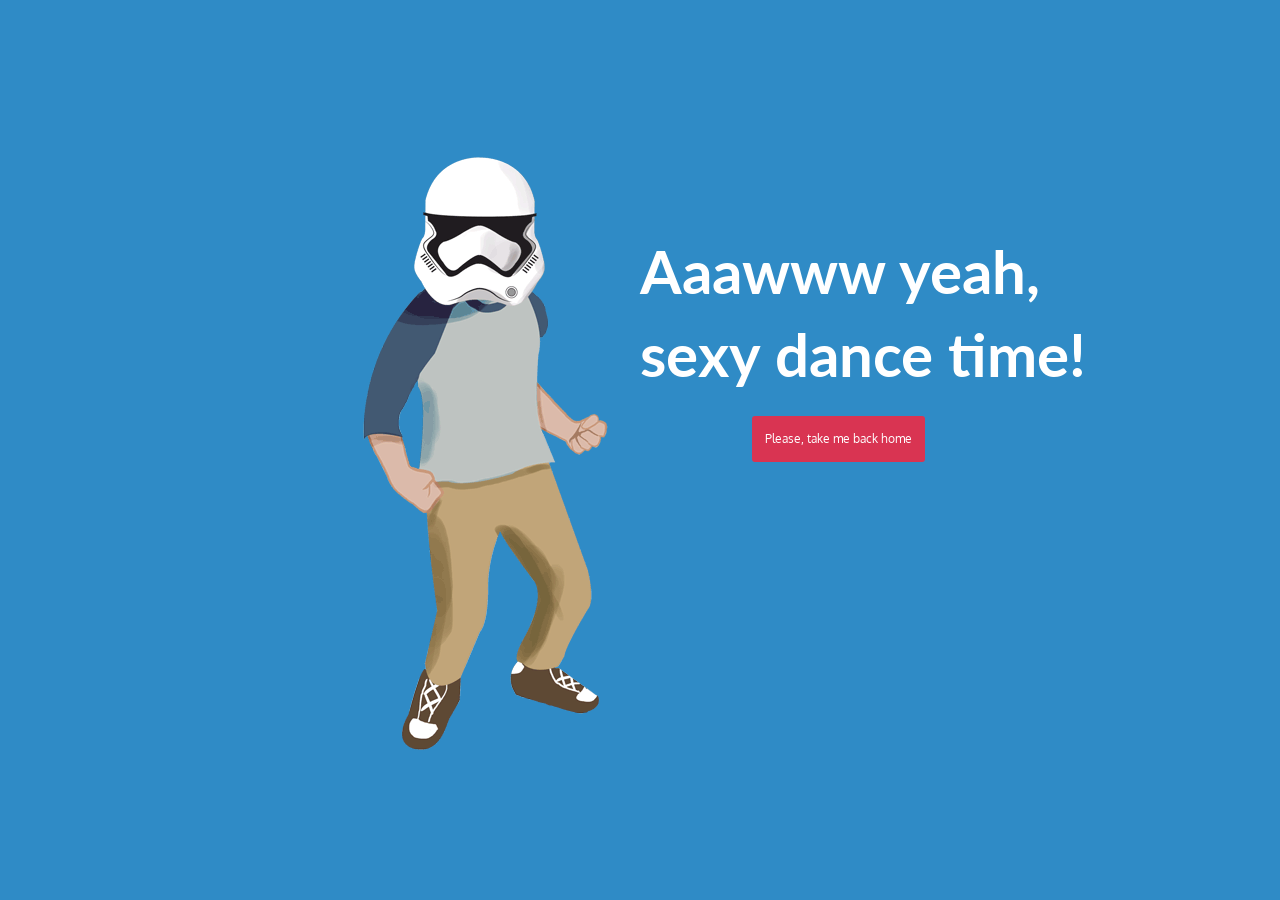
==== dance.html @ de2f822d "Make over" ====
<!doctype html>
<html>
<head>
  <meta charset="utf-8">
  <meta name="viewport" content="initial-scale=1.0">
  <title>dance</title>
  <link href="http://fonts.googleapis.com/css?family=Oxygen:400,400|Lato:700" rel="stylesheet" type="text/css">
  <link rel="stylesheet" href="css/standardize.css">
  <link rel="stylesheet" href="css/dance-grid.css">
  <link rel="stylesheet" href="css/dance.css">
</head>
<body class="body page-dance clearfix">
  <img class="image" src="images/dancingstorm3.gif" data-rimage data-src="images/dancingstorm3.gif">
  <p class="text"><strong>Aaawww yeah, sexy dance time!</strong></p>
  <button onClick="window.location='index.html';" class="_button">Please, take me back home</button>

  <script src="js/jquery-min.js"></script>
  <script src="js/rimages.js"></script>
</body>
</html>
---- css/dance.css ----
body {
  background-color: rgb(47, 139, 198);
  font: 400 1em/1.38 Oxygen;
  color: rgb(0, 0, 0);
}

.image {
  display: block;
  float: left;
  width: 508px;
  height: auto;
  margin: 99px 0 0 21.9987%;
  overflow: hidden;
}

.text {
  position: relative;
  float: left;
  z-index: 1;
  width: 26.3999999999%;
  min-height: 251px;
  margin: 284px 0 0 1.54297%;
  font-size: 1em;
  font-weight: 400;
  line-height: 1.38;
  color: rgb(0, 0, 0);
}

._button {
  display: block;
  position: relative;
  float: left;
  clear: both;
  z-index: 2;
  width: 8.3854166666%;
  height: 46px;
  margin: -317px 0 0 55.99935%;
  border-radius: 3px;
  background-color: rgb(217, 52, 82);
  font-size: 0.75em;
  font-weight: 400;
  line-height: 1.38;
  text-align: center;
  color: rgb(255, 255, 255);
}

._button:hover {
  background-color: rgb(98, 18, 33);
}

.text strong {
  border-top-width: 0;
  border-right-width: 0;
  border-bottom-width: 0;
  border-left-width: 0;
  border-color: transparent;
  border-style: none;
  border-top-left-radius: 0;
  border-top-right-radius: 0;
  border-bottom-right-radius: 0;
  border-bottom-left-radius: 0;
  background-color: transparent;
  font-family: Lato;
  font-style: normal;
  font-size: 3.75em;
  font-weight: 700;
  text-transform: inherit;
  text-decoration: inherit;
  letter-spacing: inherit;
  word-spacing: inherit;
  color: rgb(255, 255, 255);
  opacity: 1;
  word-break: normal;
  word-wrap: normal;
  white-space: normal;
}

@media(max-width: 1366px) {
  .image {
    position: relative;
    z-index: 0;
    height: auto;
    margin-top: 98px;
    margin-left: 15.19949%;
  }

  .text {
    position: relative;
    clear: both;
    z-index: 1;
    width: 36.1639824304%;
    margin-top: -568px;
    margin-left: 50%;
  }

  ._button {
    position: relative;
    clear: none;
    z-index: 2;
    width: 13.5431918008%;
    margin-top: -382px;
    margin-left: 58.71157%;
  }
}

@media(max-width: 1200px) {
  body {
    font-size: 1em;
  }

  .image {
    position: relative;
    z-index: 0;
    height: auto;
    margin-top: 93px;
    margin-left: 10%;
  }

  .text {
    position: relative;
    z-index: 1;
    margin-top: -563px;
  }

  ._button {
    position: relative;
    z-index: 2;
    margin-top: -379px;
    margin-left: 64.39974%;
  }
}

@media(max-width: 768px) {
  .image {
    position: relative;
    z-index: 0;
    width: 341px;
    height: auto;
    margin-top: 192px;
    margin-left: 9.99756%;
  }

  .text {
    position: relative;
    z-index: 1;
    margin-top: -373px;
    margin-left: 53.83504%;
  }

  ._button {
    position: relative;
    z-index: 2;
    margin-top: -168px;
    margin-left: 62.79704%;
  }

  .text strong {
    font-size: 3em;
  }
}

@media(max-width: 640px) {
  body {
    font-size: 1em;
  }

  .image {
    position: relative;
    z-index: 0;
    height: auto;
    margin-top: 200px;
    margin-left: 0;
  }

  .text {
    position: relative;
    z-index: 1;
    width: 40%;
    margin-top: -381px;
    margin-left: 50%;
  }

  ._button {
    position: relative;
    z-index: 2;
    width: 30%;
    margin-top: -176px;
    margin-left: 53.28125%;
  }
}
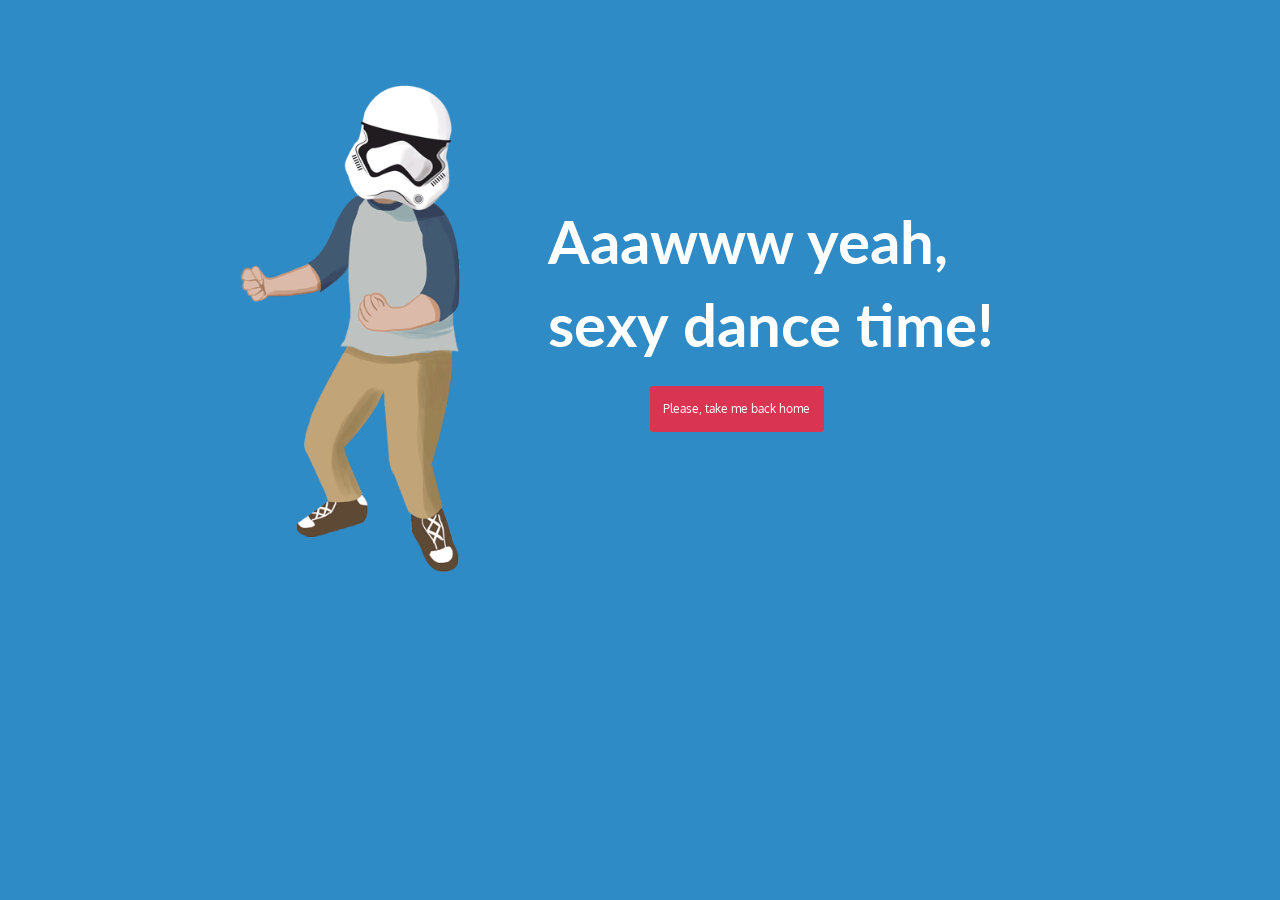
==== commit c674d7e1: "Simplify" ====
--- a/dance.html
+++ b/dance.html
@@ -10,7 +10,7 @@
   <link rel="stylesheet" href="css/dance.css">
 </head>
 <body class="body page-dance clearfix">
-  <img class="image" src="images/dancingstorm3.gif" data-rimage data-src="images/dancingstorm3.gif">
+  <img class="image" src="images/dancingstorm3-508x700.gif" data-rimage data-src="images/dancingstorm3-508x700.gif" onmouseover="this.src='images/dancingstorm3.gif'" onmouseout="this.src='images/dancingstorm3-508x700.gif'">
   <p class="text"><strong>Aaawww yeah, sexy dance time!</strong></p>
   <button onClick="window.location='index.html';" class="_button">Please, take me back home</button>
 
--- a/css/dance.css
+++ b/css/dance.css
@@ -75,35 +75,36 @@
   white-space: normal;
 }
 
+@media(max-width: 1440px) {
+  .image {
+    position: relative;
+    z-index: 0;
+    width: 514px;
+    height: auto;
+    margin-top: 17px;
+    margin-left: 15.99935%;
+  }
+
+  .text {
+    position: relative;
+    z-index: 1;
+    margin-top: 246px;
+    margin-left: 0;
+  }
+
+  ._button {
+    position: absolute;
+    float: none;
+    clear: none;
+    top: 505px;
+    left: 55.9722222222%;
+    width: 11.5277777777%;
+    margin-top: 0;
+    margin-left: 0;
+  }
+}
+
 @media(max-width: 1366px) {
-  .image {
-    position: relative;
-    z-index: 0;
-    height: auto;
-    margin-top: 98px;
-    margin-left: 15.19949%;
-  }
-
-  .text {
-    position: relative;
-    clear: both;
-    z-index: 1;
-    width: 36.1639824304%;
-    margin-top: -568px;
-    margin-left: 50%;
-  }
-
-  ._button {
-    position: relative;
-    clear: none;
-    z-index: 2;
-    width: 13.5431918008%;
-    margin-top: -382px;
-    margin-left: 58.71157%;
-  }
-}
-
-@media(max-width: 1200px) {
   body {
     font-size: 1em;
   }
@@ -111,47 +112,75 @@
   .image {
     position: relative;
     z-index: 0;
-    height: auto;
-    margin-top: 93px;
-    margin-left: 10%;
-  }
-
-  .text {
-    position: relative;
-    z-index: 1;
-    margin-top: -563px;
-  }
-
-  ._button {
-    position: relative;
-    z-index: 2;
-    margin-top: -379px;
-    margin-left: 64.39974%;
+    width: 412px;
+    height: auto;
+    margin-top: 38px;
+    margin-left: 13.03761%;
+  }
+
+  .text {
+    position: relative;
+    clear: both;
+    z-index: 1;
+    width: 36.1639824304%;
+    margin-top: -406px;
+    margin-left: 42.82234%;
+  }
+
+  ._button {
+    top: 386px;
+    left: 50.8%;
+    width: 13.5431918008%;
+  }
+}
+
+@media(max-width: 1200px) {
+  .image {
+    position: relative;
+    z-index: 0;
+    width: 562px;
+    height: auto;
+    margin-top: 170px;
+    margin-left: 7.92448%;
+  }
+
+  .text {
+    position: relative;
+    z-index: 1;
+    margin-top: -546px;
+    margin-left: 53.83724%;
+  }
+
+  ._button {
+    top: 584px;
+    left: 67.5494791666%;
   }
 }
 
 @media(max-width: 768px) {
-  .image {
-    position: relative;
-    z-index: 0;
-    width: 341px;
-    height: auto;
-    margin-top: 192px;
-    margin-left: 9.99756%;
-  }
-
-  .text {
-    position: relative;
-    z-index: 1;
-    margin-top: -373px;
-    margin-left: 53.83504%;
-  }
-
-  ._button {
-    position: relative;
-    z-index: 2;
-    margin-top: -168px;
-    margin-left: 62.79704%;
+  body {
+    font-size: 1em;
+  }
+
+  .image {
+    position: relative;
+    z-index: 0;
+    width: 409px;
+    height: auto;
+    margin-top: 73px;
+    margin-left: 0;
+  }
+
+  .text {
+    position: relative;
+    z-index: 1;
+    margin-top: -435px;
+    margin-left: 50.79956%;
+  }
+
+  ._button {
+    top: 409px;
+    left: 59.6048990885%;
   }
 
   .text strong {
@@ -160,6 +189,30 @@
 }
 
 @media(max-width: 640px) {
+  .image {
+    position: relative;
+    z-index: 0;
+    width: 335px;
+    height: auto;
+    margin-top: 290px;
+  }
+
+  .text {
+    position: relative;
+    z-index: 1;
+    width: 40%;
+    margin-top: -371px;
+    margin-left: 50%;
+  }
+
+  ._button {
+    top: 586px;
+    left: 52.4169921875%;
+    width: 30%;
+  }
+}
+
+@media(max-width: 480px) {
   body {
     font-size: 1em;
   }
@@ -167,24 +220,14 @@
   .image {
     position: relative;
     z-index: 0;
-    height: auto;
-    margin-top: 200px;
-    margin-left: 0;
-  }
-
-  .text {
-    position: relative;
-    z-index: 1;
-    width: 40%;
-    margin-top: -381px;
-    margin-left: 50%;
-  }
-
-  ._button {
-    position: relative;
-    z-index: 2;
-    width: 30%;
-    margin-top: -176px;
-    margin-left: 53.28125%;
+    width: 246px;
+    height: auto;
+    margin-top: 278px;
+  }
+
+  .text {
+    position: relative;
+    z-index: 1;
+    margin-top: -380px;
   }
 }
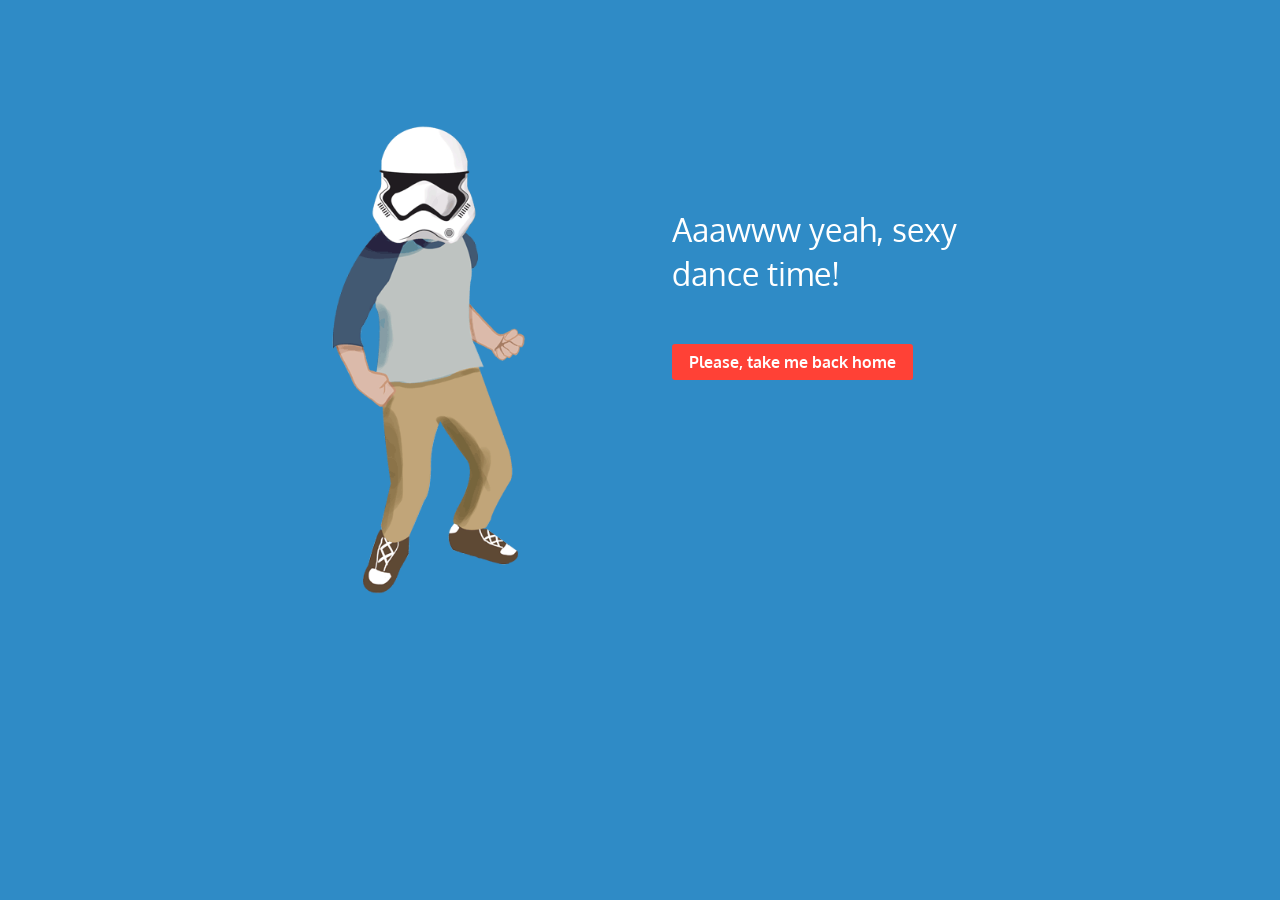
==== commit a3ea7cd6: "add mobile fix" ====
--- a/dance.html
+++ b/dance.html
@@ -6,14 +6,18 @@
   <title>dance</title>
   <link href="http://fonts.googleapis.com/css?family=Oxygen:400,400|Lato:700" rel="stylesheet" type="text/css">
   <link rel="stylesheet" href="css/standardize.css">
-  <link rel="stylesheet" href="css/dance-grid.css">
+  <link rel="stylesheet" href="css/basscss.css">
   <link rel="stylesheet" href="css/dance.css">
 </head>
-<body class="body page-dance clearfix">
-  <img class="image" src="images/dancingstorm3-508x700.gif" data-rimage data-src="images/dancingstorm3-508x700.gif" onmouseover="this.src='images/dancingstorm3.gif'" onmouseout="this.src='images/dancingstorm3-508x700.gif'">
-  <p class="text"><strong>Aaawww yeah, sexy dance time!</strong></p>
-  <button onClick="window.location='index.html';" class="_button">Please, take me back home</button>
-
+<body class="body page-dance container">
+ <div class="clearfix">
+ <div id="gambarjoget" class="col sm-col-4 md-col-6 lg-col-6 center mt4 px2 mr2 ml2 py2">
+  <img class="image" src="images/dancingstorm3.gif"></div>
+  <div id="tombolteks" class="col sm-col-2 md-col-3 lg-col-4 mt4 py4">
+  <p class="disclaimer white mt4 py2 center">Umm, sorry but your screen is too small for this <em>awesomeness</em>, get bigger one.</p>
+  <p class="text h1 white mt4 py2"><strong>Aaawww yeah, sexy dance time!</strong></p>
+  <div class="flex flex-center"><button class="mt2 px2 center btn btn-primary bg-red white"  onClick="window.location='index.html';" class="_button">Please, take me back home</button></div>
+</div></div>
   <script src="js/jquery-min.js"></script>
   <script src="js/rimages.js"></script>
 </body>
--- a/css/basscss.css
+++ b/css/basscss.css
@@ -0,0 +1,854 @@
+/*
+
+    Basscss v7.0.4
+    Low-level CSS toolkit
+    http://basscss.com
+
+    14.88 kB
+    3.38 kB Gzipped
+    286 Rules
+    328 Selectors
+    441 Declarations
+    95 Properties
+
+*/
+
+
+
+body { margin: 0 }
+img { max-width: 100% }
+svg { max-height: 100% }
+
+input,
+select,
+textarea,
+fieldset {
+  font-family: inherit;
+  font-size: 1rem;
+  box-sizing: border-box;
+  margin-top: 0;
+  margin-bottom: 0;
+}
+
+label {
+  vertical-align: middle;
+}
+
+input[type=text],
+input[type=date],
+input[type=datetime],
+input[type=datetime-local],
+input[type=email],
+input[type=month],
+input[type=number],
+input[type=password],
+input[type=search],
+input[type=tel],
+input[type=time],
+input[type=url],
+input[type=week] {
+  height: 2.25rem;
+  padding: .5rem .5rem;
+  vertical-align: middle;
+  -webkit-appearance: none;
+}
+
+select {
+  line-height: 1.75;
+  padding: .5rem .5rem;
+}
+
+select:not([multiple]) {
+  height: 2.25rem;
+  vertical-align: middle;
+}
+
+textarea {
+  line-height: 1.75;
+  padding: .5rem .5rem;
+}
+
+table {
+  border-collapse: separate;
+  border-spacing: 0;
+  max-width: 100%;
+  width: 100%;
+}
+
+th {
+  text-align: left;
+  font-weight: bold;
+}
+
+th,
+td {
+  padding: .25rem 1rem;
+  line-height: inherit;
+}
+
+th { vertical-align: bottom }
+td { vertical-align: top }
+
+body {
+  font-family: 'Roboto', sans-serif;
+  line-height: 1.5;
+  font-size: 100%;
+}
+
+h1, h2, h3, h4, h5, h6 {
+  font-family: 'Roboto', sans-serif;
+  font-weight: bold;
+  line-height: 1.25;
+  margin-top: 1em;
+  margin-bottom: .5em;
+}
+
+p {
+  margin-top: 0;
+  margin-bottom: 1rem;
+}
+
+dl, ol, ul {
+  margin-top: 0;
+  margin-bottom: 1rem;
+}
+
+pre, code, samp {
+  font-family: 'Source Code Pro', Consolas, monospace;
+  font-size: inherit;
+}
+
+pre {
+  margin-top: 0;
+  margin-bottom: 1rem;
+  overflow-x: scroll;
+}
+
+h1 { font-size: 2rem }
+h2 { font-size: 1.5rem }
+h3 { font-size: 1.25rem }
+h4 { font-size: 1rem }
+h5 { font-size: .875rem }
+h6 { font-size: .75rem }
+
+body {
+  color: #111;
+  background-color: #fff;
+}
+
+a {
+  color: #0074d9;
+  text-decoration: none;
+}
+
+a:hover {
+  text-decoration: underline;
+}
+
+pre, code {
+  background-color: transparent;
+  border-radius: 3px;
+}
+
+hr {
+  border: 0;
+  border-bottom-style: solid;
+  border-bottom-width: 1px;
+  border-bottom-color: rgba(0,0,0,.125);
+}
+
+.serif {
+	font-family: 'Roboto Slab', serif;
+}
+
+.field {
+  border-style: solid;
+  border-width: 1px;
+  border-color: rgba(0,0,0,.125);
+  border-radius: 3px;
+}
+
+.field:focus,
+.field.is-focused {
+  outline: none;
+  border-color: #0074d9;
+  box-shadow: 0 0 0 2px rgba(0, 116, 217, 0.5);
+}
+
+.field:disabled,
+.field.is-disabled {
+  background-color: rgba(0,0,0,.125);
+  opacity: .5;
+}
+
+.field:read-only:not(select),
+.field.is-read-only {
+  background-color: rgba(0,0,0,.125);
+}
+
+
+.field.is-success {
+  border-color: #2ecc40;
+}
+
+.field.is-success:focus,
+.field.is-success.is-focused {
+  box-shadow: 0 0 0 2px rgba(46, 204, 64, 0.5);
+}
+
+.field.is-warning {
+  border-color: #ffdc00;
+}
+
+.field.is-warning:focus,
+.field.is-warning.is-focused {
+  box-shadow: 0 0 0 2px rgba(255, 220, 0, 0.5);
+}
+
+.field:invalid,
+.field.is-error {
+  border-color: #ff4136;
+}
+
+.field:invalid:focus,
+.field:invalid.is-focused,
+.field.is-error:focus,
+.field.is-error.is-focused {
+  box-shadow: 0 0 0 2px rgba(255, 65, 54, 0.5);
+}
+
+.table-light th,
+.table-light td {
+  border-bottom-width: 1px;
+  border-bottom-style: solid;
+  border-bottom-color: rgba(0,0,0,.125);
+}
+
+.table-light tr:last-child td {
+  border-bottom: 0;
+}
+
+.btn {
+  font-family: inherit;
+  font-size: inherit;
+  font-weight: bold;
+  text-decoration: none;
+  cursor: pointer;
+  display: inline-block;
+  line-height: 1.125rem;
+  padding: .5rem 1rem;
+  margin: 0;
+  height: auto;
+  border: 1px solid transparent;
+  vertical-align: middle;
+  -webkit-appearance: none;
+  color: inherit;
+  background-color: transparent;
+}
+
+.btn:hover {
+  text-decoration: none;
+}
+
+.btn:focus {
+  outline: none;
+  border-color: rgba(0,0,0,.125);
+  box-shadow: 0 0 0 3px rgba(0,0,0,.25);
+}
+
+::-moz-focus-inner {
+  border: 0;
+  padding: 0;
+}
+
+.btn-primary {
+  color: #fff;
+  background-color: #0074d9;
+  border-radius: 3px;
+}
+
+.btn-primary:hover {
+  box-shadow: inset 0 0 0 20rem rgba(0,0,0,.0625);
+}
+
+.btn-primary:active {
+  box-shadow: inset 0 0 0 20rem rgba(0,0,0,.125),
+    inset 0 3px 4px 0 rgba(0,0,0,.25),
+    0 0 1px rgba(0,0,0,.125);
+}
+
+.btn-primary:disabled,
+.btn-primary.is-disabled {
+  opacity: .5;
+}
+
+.btn-outline,
+.btn-outline:hover {
+  border-color: currentcolor;
+}
+
+.btn-outline {
+  border-radius: 3px;
+}
+
+.btn-outline:hover {
+  box-shadow: inset 0 0 0 20rem rgba(0,0,0,.0625);
+}
+
+.btn-outline:active {
+  box-shadow: inset 0 0 0 20rem rgba(0,0,0,.125),
+    inset 0 3px 4px 0 rgba(0,0,0,.25),
+    0 0 1px rgba(0,0,0,.125);
+}
+
+.btn-outline:disabled,
+.btn-outline.is-disabled {
+  opacity: .5;
+}
+
+.h1 { font-size: 2rem }
+.h2 { font-size: 1.5rem }
+.h3 { font-size: 1.25rem }
+.h4 { font-size: 1rem }
+.h5 { font-size: .875rem }
+.h6 { font-size: .75rem }
+
+.bold    { font-weight: bold }
+.regular { font-weight: normal }
+.italic  { font-style: italic }
+.caps    { text-transform: uppercase; letter-spacing: .2em; }
+
+.left-align   { text-align: left }
+.center       { text-align: center }
+.right-align  { text-align: right }
+.justify      { text-align: justify }
+
+.nowrap { white-space: nowrap }
+.break-word { word-wrap: break-word }
+
+.truncate {
+  max-width: 100%;
+  overflow: hidden;
+  text-overflow: ellipsis;
+  white-space: nowrap;
+}
+
+.list-reset {
+  list-style: none;
+  padding-left: 0;
+}
+
+.inline       { display: inline }
+.block        { display: block }
+.inline-block { display: inline-block }
+.table        { display: table }
+.table-cell   { display: table-cell }
+
+.overflow-hidden { overflow: hidden }
+.overflow-scroll { overflow: scroll }
+.overflow-auto   { overflow: auto }
+
+.clearfix:before,
+.clearfix:after {
+  content: " ";
+  display: table
+}
+.clearfix:after { clear: both }
+
+.left  { float: left }
+.right { float: right }
+
+.fit { max-width: 100% }
+
+.border-box { box-sizing: border-box }
+
+.align-baseline { vertical-align: baseline }
+.align-top      { vertical-align: top }
+.align-middle   { vertical-align: middle }
+.align-bottom   { vertical-align: bottom }
+
+.m0  { margin:        0 }
+.mt0 { margin-top:    0 }
+.mr0 { margin-right:  0 }
+.mb0 { margin-bottom: 0 }
+.ml0 { margin-left:   0 }
+
+.m1  { margin: .5rem }
+.mt1 { margin-top: .5rem }
+.mr1 { margin-right: .5rem }
+.mb1 { margin-bottom: .5rem }
+.ml1 { margin-left: .5rem }
+
+.m2  { margin: 1rem }
+.mt2 { margin-top: 1rem }
+.mr2 { margin-right: 1rem }
+.mb2 { margin-bottom: 1rem }
+.ml2 { margin-left: 1rem }
+
+.m3  { margin: 2rem }
+.mt3 { margin-top: 2rem }
+.mr3 { margin-right: 2rem }
+.mb3 { margin-bottom: 2rem }
+.ml3 { margin-left: 2rem }
+
+.m4  { margin: 4rem }
+.mt4 { margin-top: 4rem }
+.mr4 { margin-right: 4rem }
+.mb4 { margin-bottom: 4rem }
+.ml4 { margin-left: 4rem }
+
+.mxn1 { margin-left: -.5rem; margin-right: -.5rem; }
+.mxn2 { margin-left: -1rem; margin-right: -1rem; }
+.mxn3 { margin-left: -2rem; margin-right: -2rem; }
+.mxn4 { margin-left: -4rem; margin-right: -4rem; }
+
+.mx-auto { margin-left: auto; margin-right: auto; }
+.p0 { padding: 0 }
+
+.p1  { padding: .5rem }
+.py1 { padding-top: .5rem; padding-bottom: .5rem }
+.px1 { padding-left: .5rem; padding-right: .5rem }
+
+.p2  { padding: 1rem }
+.py2 { padding-top: 1rem; padding-bottom: 1rem }
+.px2 { padding-left: 1rem; padding-right: 1rem }
+
+.p3  { padding: 2rem }
+.py3 { padding-top: 2rem; padding-bottom: 2rem }
+.px3 { padding-left: 2rem; padding-right: 2rem }
+
+.p4  { padding: 4rem }
+.py4 { padding-top: 4rem; padding-bottom: 4rem }
+.px4 { padding-left: 4rem; padding-right: 4rem }
+
+.relative { position: relative }
+.absolute { position: absolute }
+.fixed    { position: fixed }
+
+.top-0    { top: 0 }
+.right-0  { right: 0 }
+.bottom-0 { bottom: 0 }
+.left-0   { left: 0 }
+
+.z1 { z-index: 1 }
+.z2 { z-index: 2 }
+.z3 { z-index: 3 }
+.z4 { z-index: 4 }
+
+.sm-show, .md-show, .lg-show {
+  display: none !important
+}
+
+@media (min-width: 40em) {
+  .sm-show { display: block !important }
+}
+
+@media (min-width: 52em) {
+  .md-show { display: block !important }
+}
+
+@media (min-width: 64em) {
+  .lg-show { display: block !important }
+}
+
+
+@media (min-width: 40em) {
+  .sm-hide { display: none !important }
+}
+
+@media (min-width: 52em) {
+  .md-hide { display: none !important }
+}
+
+@media (min-width: 64em) {
+  .lg-hide { display: none !important }
+}
+
+.display-none { display: none !important }
+
+.hide {
+  position: absolute !important;
+  height: 1px;
+  width: 1px;
+  overflow: hidden;
+  clip: rect(1px, 1px, 1px, 1px);
+}
+
+.container {
+  max-width: 64em;
+  margin-left: auto;
+  margin-right: auto;
+}
+.col {
+  float: left;
+  box-sizing: border-box;
+}
+
+.col-right {
+  float: right;
+  box-sizing: border-box;
+}
+
+.col-1 {
+  width: 8.33333%;
+}
+
+.col-2 {
+  width: 16.66667%;
+}
+
+.col-3 {
+  width: 25%;
+}
+
+.col-4 {
+  width: 33.33333%;
+}
+
+.col-5 {
+  width: 41.66667%;
+}
+
+.col-6 {
+  width: 50%;
+}
+
+.col-7 {
+  width: 58.33333%;
+}
+
+.col-8 {
+  width: 66.66667%;
+}
+
+.col-9 {
+  width: 75%;
+}
+
+.col-10 {
+  width: 83.33333%;
+}
+
+.col-11 {
+  width: 91.66667%;
+}
+
+.col-12 {
+  width: 100%;
+}
+@media (min-width: 40em) {
+
+  .sm-col {
+    float: left;
+    box-sizing: border-box;
+  }
+
+  .sm-col-right {
+    float: right;
+    box-sizing: border-box;
+  }
+
+  .sm-col-1 {
+    width: 8.33333%;
+  }
+
+  .sm-col-2 {
+    width: 16.66667%;
+  }
+
+  .sm-col-3 {
+    width: 25%;
+  }
+
+  .sm-col-4 {
+    width: 33.33333%;
+  }
+
+  .sm-col-5 {
+    width: 41.66667%;
+  }
+
+  .sm-col-6 {
+    width: 50%;
+  }
+
+  .sm-col-7 {
+    width: 58.33333%;
+  }
+
+  .sm-col-8 {
+    width: 66.66667%;
+  }
+
+  .sm-col-9 {
+    width: 75%;
+  }
+
+  .sm-col-10 {
+    width: 83.33333%;
+  }
+
+  .sm-col-11 {
+    width: 91.66667%;
+  }
+
+  .sm-col-12 {
+    width: 100%;
+  }
+
+}
+@media (min-width: 52em) {
+
+  .md-col {
+    float: left;
+    box-sizing: border-box;
+  }
+
+  .md-col-right {
+    float: right;
+    box-sizing: border-box;
+  }
+
+  .md-col-1 {
+    width: 8.33333%;
+  }
+
+  .md-col-2 {
+    width: 16.66667%;
+  }
+
+  .md-col-3 {
+    width: 25%;
+  }
+
+  .md-col-4 {
+    width: 33.33333%;
+  }
+
+  .md-col-5 {
+    width: 41.66667%;
+  }
+
+  .md-col-6 {
+    width: 50%;
+  }
+
+  .md-col-7 {
+    width: 58.33333%;
+  }
+
+  .md-col-8 {
+    width: 66.66667%;
+  }
+
+  .md-col-9 {
+    width: 75%;
+  }
+
+  .md-col-10 {
+    width: 83.33333%;
+  }
+
+  .md-col-11 {
+    width: 91.66667%;
+  }
+
+  .md-col-12 {
+    width: 100%;
+  }
+
+}
+@media (min-width: 64em) {
+
+  .lg-col {
+    float: left;
+    box-sizing: border-box;
+  }
+
+  .lg-col-right {
+    float: right;
+    box-sizing: border-box;
+  }
+
+  .lg-col-1 {
+    width: 8.33333%;
+  }
+
+  .lg-col-2 {
+    width: 16.66667%;
+  }
+
+  .lg-col-3 {
+    width: 25%;
+  }
+
+  .lg-col-4 {
+    width: 33.33333%;
+  }
+
+  .lg-col-5 {
+    width: 41.66667%;
+  }
+
+  .lg-col-6 {
+    width: 50%;
+  }
+
+  .lg-col-7 {
+    width: 58.33333%;
+  }
+
+  .lg-col-8 {
+    width: 66.66667%;
+  }
+
+  .lg-col-9 {
+    width: 75%;
+  }
+
+  .lg-col-10 {
+    width: 83.33333%;
+  }
+
+  .lg-col-11 {
+    width: 91.66667%;
+  }
+
+  .lg-col-12 {
+    width: 100%;
+  }
+
+}
+
+.flex { display: -webkit-box; display: -webkit-flex; display: -ms-flexbox; display: flex }
+
+.flex-column  { -webkit-box-orient: vertical; -webkit-box-direction: normal; -webkit-flex-direction: column; -ms-flex-direction: column; flex-direction: column }
+.flex-wrap    { -webkit-flex-wrap: wrap; -ms-flex-wrap: wrap; flex-wrap: wrap }
+
+.flex-center   { -webkit-box-align: center; -webkit-align-items: center; -ms-flex-align: center; align-items: center }
+.flex-baseline { -webkit-box-align: baseline; -webkit-align-items: baseline; -ms-flex-align: baseline; align-items: baseline }
+.flex-stretch  { -webkit-box-align: stretch; -webkit-align-items: stretch; -ms-flex-align: stretch; align-items: stretch }
+.flex-start    { -webkit-box-align: start; -webkit-align-items: flex-start; -ms-flex-align: start; align-items: flex-start }
+.flex-end      { -webkit-box-align: end; -webkit-align-items: flex-end; -ms-flex-align: end; align-items: flex-end }
+
+.flex-justify  { -webkit-box-pack: justify; -webkit-justify-content: space-between; -ms-flex-pack: justify; justify-content: space-between }
+
+.flex-auto {
+  -webkit-box-flex: 1;
+  -webkit-flex: 1 1 auto;
+      -ms-flex: 1 1 auto;
+          flex: 1 1 auto;
+  min-width: 0;
+  min-height: 0;
+}
+.flex-grow { -webkit-box-flex: 1; -webkit-flex: 1 0 auto; -ms-flex: 1 0 auto; flex: 1 0 auto }
+.flex-none { -webkit-box-flex: 0; -webkit-flex: none; -ms-flex: none; flex: none }
+
+.flex-first { -webkit-box-ordinal-group: 0; -webkit-order: -1; -ms-flex-order: -1; order: -1 }
+.flex-last  { -webkit-box-ordinal-group: 100000; -webkit-order: 99999; -ms-flex-order: 99999; order: 99999 }
+@media (min-width: 40em) {
+  .sm-flex { display: -webkit-box; display: -webkit-flex; display: -ms-flexbox; display: flex }
+}
+@media (min-width: 52em) {
+  .md-flex { display: -webkit-box; display: -webkit-flex; display: -ms-flexbox; display: flex }
+}
+@media (min-width: 64em) {
+  .lg-flex { display: -webkit-box; display: -webkit-flex; display: -ms-flexbox; display: flex }
+}
+
+.border {
+  border-style: solid;
+  border-width: 1px;
+  border-color: rgba(0,0,0,.125);
+}
+
+.border-top {
+  border-top-style: solid;
+  border-top-width: 2px;
+  border-top-color: inherit;
+}
+
+.border-right {
+  border-right-style: solid;
+  border-right-width: 1px;
+  border-right-color: rgba(0,0,0,.125);
+}
+
+.border-bottom {
+  border-bottom-style: solid;
+  border-bottom-width: 2px;
+  border-bottom-color: inherit;
+}
+
+.border-left {
+  border-left-style: solid;
+  border-left-width: 1px;
+  border-left-color: rgba(0,0,0,.125);
+}
+
+.border-none { border: 0 }
+
+.rounded { border-radius: 3px }
+.circle  { border-radius: 50% }
+
+.rounded-top    { border-radius: 3px 3px 0 0 }
+.rounded-right  { border-radius: 0 3px 3px 0 }
+.rounded-bottom { border-radius: 0 0 3px 3px }
+.rounded-left   { border-radius: 3px 0 0 3px }
+
+.not-rounded { border-radius: 0 }
+
+.black  { color: #111 }
+.gray   { color: #aaa }
+.silver { color: #ddd }
+.white  { color: #fff }
+
+.aqua  { color: #7fdbff }
+.blue  { color: #0074d9 }
+.navy  { color: #001f3f }
+.teal  { color: #39cccc }
+.green { color: #2ecc40 }
+.olive { color: #3d9970 }
+.lime  { color: #01ff70 }
+
+.yellow  { color: #ffdc00 }
+.orange  { color: #ff851b }
+.red     { color: #ff4136 }
+.fuchsia { color: #f012be }
+.purple  { color: #b10dc9 }
+.maroon  { color: #85144b }
+
+.color-inherit { color: inherit }
+.muted { opacity: .5 }
+
+.bg-black  { background-color: #111 }
+.bg-gray   { background-color: #aaa }
+.bg-silver { background-color: #ddd }
+.bg-white  { background-color: #fff }
+
+.bg-aqua  { background-color: #7fdbff }
+.bg-blue  { background-color: #0074d9 }
+.bg-navy  { background-color: #001f3f }
+.bg-teal  { background-color: #39cccc }
+.bg-green { background-color: #2ecc40 }
+.bg-olive { background-color: #3d9970 }
+.bg-lime  { background-color: #01ff70 }
+
+.bg-yellow  { background-color: #ffdc00 }
+.bg-orange  { background-color: #ff851b }
+.bg-red     { background-color: #ff4136 }
+.bg-fuchsia { background-color: #f012be }
+.bg-purple  { background-color: #b10dc9 }
+.bg-maroon  { background-color: #85144b }
+
+.bg-darken-1 { background-color: rgba(0,0,0,.0625) }
+.bg-darken-2 { background-color: rgba(0,0,0,.125) }
+.bg-darken-3 { background-color: rgba(0,0,0,.25) }
+.bg-darken-4 { background-color: rgba(0,0,0,.5) }
+
+.bg-lighten-1 { background-color: rgba(255,255,255,.0625) }
+.bg-lighten-2 { background-color: rgba(255,255,255,.125) }
+.bg-lighten-3 { background-color: rgba(255,255,255,.25) }
+.bg-lighten-4 { background-color: rgba(255,255,255,.5) }
+
+
--- a/css/dance.css
+++ b/css/dance.css
@@ -5,229 +5,82 @@
 }
 
 .image {
-  display: block;
-  float: left;
-  width: 508px;
-  height: auto;
-  margin: 99px 0 0 21.9987%;
-  overflow: hidden;
+	width: 25rem;
+	display: inline;
 }
 
-.text {
-  position: relative;
-  float: left;
-  z-index: 1;
-  width: 26.3999999999%;
-  min-height: 251px;
-  margin: 284px 0 0 1.54297%;
-  font-size: 1em;
-  font-weight: 400;
-  line-height: 1.38;
-  color: rgb(0, 0, 0);
+.text > h1 {
+	display: inline;
+	font-size: 8rem;
 }
 
-._button {
-  display: block;
-  position: relative;
-  float: left;
-  clear: both;
-  z-index: 2;
-  width: 8.3854166666%;
-  height: 46px;
-  margin: -317px 0 0 55.99935%;
-  border-radius: 3px;
-  background-color: rgb(217, 52, 82);
-  font-size: 0.75em;
-  font-weight: 400;
-  line-height: 1.38;
-  text-align: center;
-  color: rgb(255, 255, 255);
-}
+@media screen and (min-width:479px) and (max-width:2560px){
+	.disclaimer {
+		display: none;
+	}}
 
-._button:hover {
-  background-color: rgb(98, 18, 33);
-}
+@media screen and (min-width:320px) and (max-width:479px) {
+	#gambarjoget {
+		display: none;
+	}
 
-.text strong {
-  border-top-width: 0;
-  border-right-width: 0;
-  border-bottom-width: 0;
-  border-left-width: 0;
-  border-color: transparent;
-  border-style: none;
-  border-top-left-radius: 0;
-  border-top-right-radius: 0;
-  border-bottom-right-radius: 0;
-  border-bottom-left-radius: 0;
-  background-color: transparent;
-  font-family: Lato;
-  font-style: normal;
-  font-size: 3.75em;
-  font-weight: 700;
-  text-transform: inherit;
-  text-decoration: inherit;
-  letter-spacing: inherit;
-  word-spacing: inherit;
-  color: rgb(255, 255, 255);
-  opacity: 1;
-  word-break: normal;
-  word-wrap: normal;
-  white-space: normal;
-}
+	.text {
+		display: none;
+	}	
+	
+	.btn {
+		margin-left: auto;
+		margin-right: auto;
+	}}
+	
+	
+@media screen and (min-width:480px) and (max-width:581px) {
+	#gambarjoget {
+		padding-bottom: 0;
+		margin-bottom: 0;
+	}
+	
+	.image {
+		width: 15rem;
+		margin-bottom:0;
+		padding-bottom: 0;
+		
+	}
 
-@media(max-width: 1440px) {
-  .image {
-    position: relative;
-    z-index: 0;
-    width: 514px;
-    height: auto;
-    margin-top: 17px;
-    margin-left: 15.99935%;
-  }
+	.btn {
+		font-size: .5em;
+		margin-left: auto;
+		margin-right: auto;
+	}
+		
+	.text {
+			font-size: 1em;
+		}
+	}
 
-  .text {
-    position: relative;
-    z-index: 1;
-    margin-top: 246px;
-    margin-left: 0;
-  }
+	
+@media screen and (min-width:641px) and (max-width:783px) {
+	#gambarjoget {
+		padding-bottom: 0;
+		margin-bottom: 0;
+	}
+	
+	.image {
+		margin-bottom:0;
+		padding-bottom: 0;
+		
+	}
 
-  ._button {
-    position: absolute;
-    float: none;
-    clear: none;
-    top: 505px;
-    left: 55.9722222222%;
-    width: 11.5277777777%;
-    margin-top: 0;
-    margin-left: 0;
-  }
-}
+	.btn {
+		font-size: .8em;
+		margin-left: auto;
+		margin-right: auto;
+	}
+		
+	.text {
+			font-size: 1.5em;
+		margin-top:0;
+		padding-top: 0;
+		}
+	}
 
-@media(max-width: 1366px) {
-  body {
-    font-size: 1em;
-  }
-
-  .image {
-    position: relative;
-    z-index: 0;
-    width: 412px;
-    height: auto;
-    margin-top: 38px;
-    margin-left: 13.03761%;
-  }
-
-  .text {
-    position: relative;
-    clear: both;
-    z-index: 1;
-    width: 36.1639824304%;
-    margin-top: -406px;
-    margin-left: 42.82234%;
-  }
-
-  ._button {
-    top: 386px;
-    left: 50.8%;
-    width: 13.5431918008%;
-  }
-}
-
-@media(max-width: 1200px) {
-  .image {
-    position: relative;
-    z-index: 0;
-    width: 562px;
-    height: auto;
-    margin-top: 170px;
-    margin-left: 7.92448%;
-  }
-
-  .text {
-    position: relative;
-    z-index: 1;
-    margin-top: -546px;
-    margin-left: 53.83724%;
-  }
-
-  ._button {
-    top: 584px;
-    left: 67.5494791666%;
-  }
-}
-
-@media(max-width: 768px) {
-  body {
-    font-size: 1em;
-  }
-
-  .image {
-    position: relative;
-    z-index: 0;
-    width: 409px;
-    height: auto;
-    margin-top: 73px;
-    margin-left: 0;
-  }
-
-  .text {
-    position: relative;
-    z-index: 1;
-    margin-top: -435px;
-    margin-left: 50.79956%;
-  }
-
-  ._button {
-    top: 409px;
-    left: 59.6048990885%;
-  }
-
-  .text strong {
-    font-size: 3em;
-  }
-}
-
-@media(max-width: 640px) {
-  .image {
-    position: relative;
-    z-index: 0;
-    width: 335px;
-    height: auto;
-    margin-top: 290px;
-  }
-
-  .text {
-    position: relative;
-    z-index: 1;
-    width: 40%;
-    margin-top: -371px;
-    margin-left: 50%;
-  }
-
-  ._button {
-    top: 586px;
-    left: 52.4169921875%;
-    width: 30%;
-  }
-}
-
-@media(max-width: 480px) {
-  body {
-    font-size: 1em;
-  }
-
-  .image {
-    position: relative;
-    z-index: 0;
-    width: 246px;
-    height: auto;
-    margin-top: 278px;
-  }
-
-  .text {
-    position: relative;
-    z-index: 1;
-    margin-top: -380px;
-  }
-}
